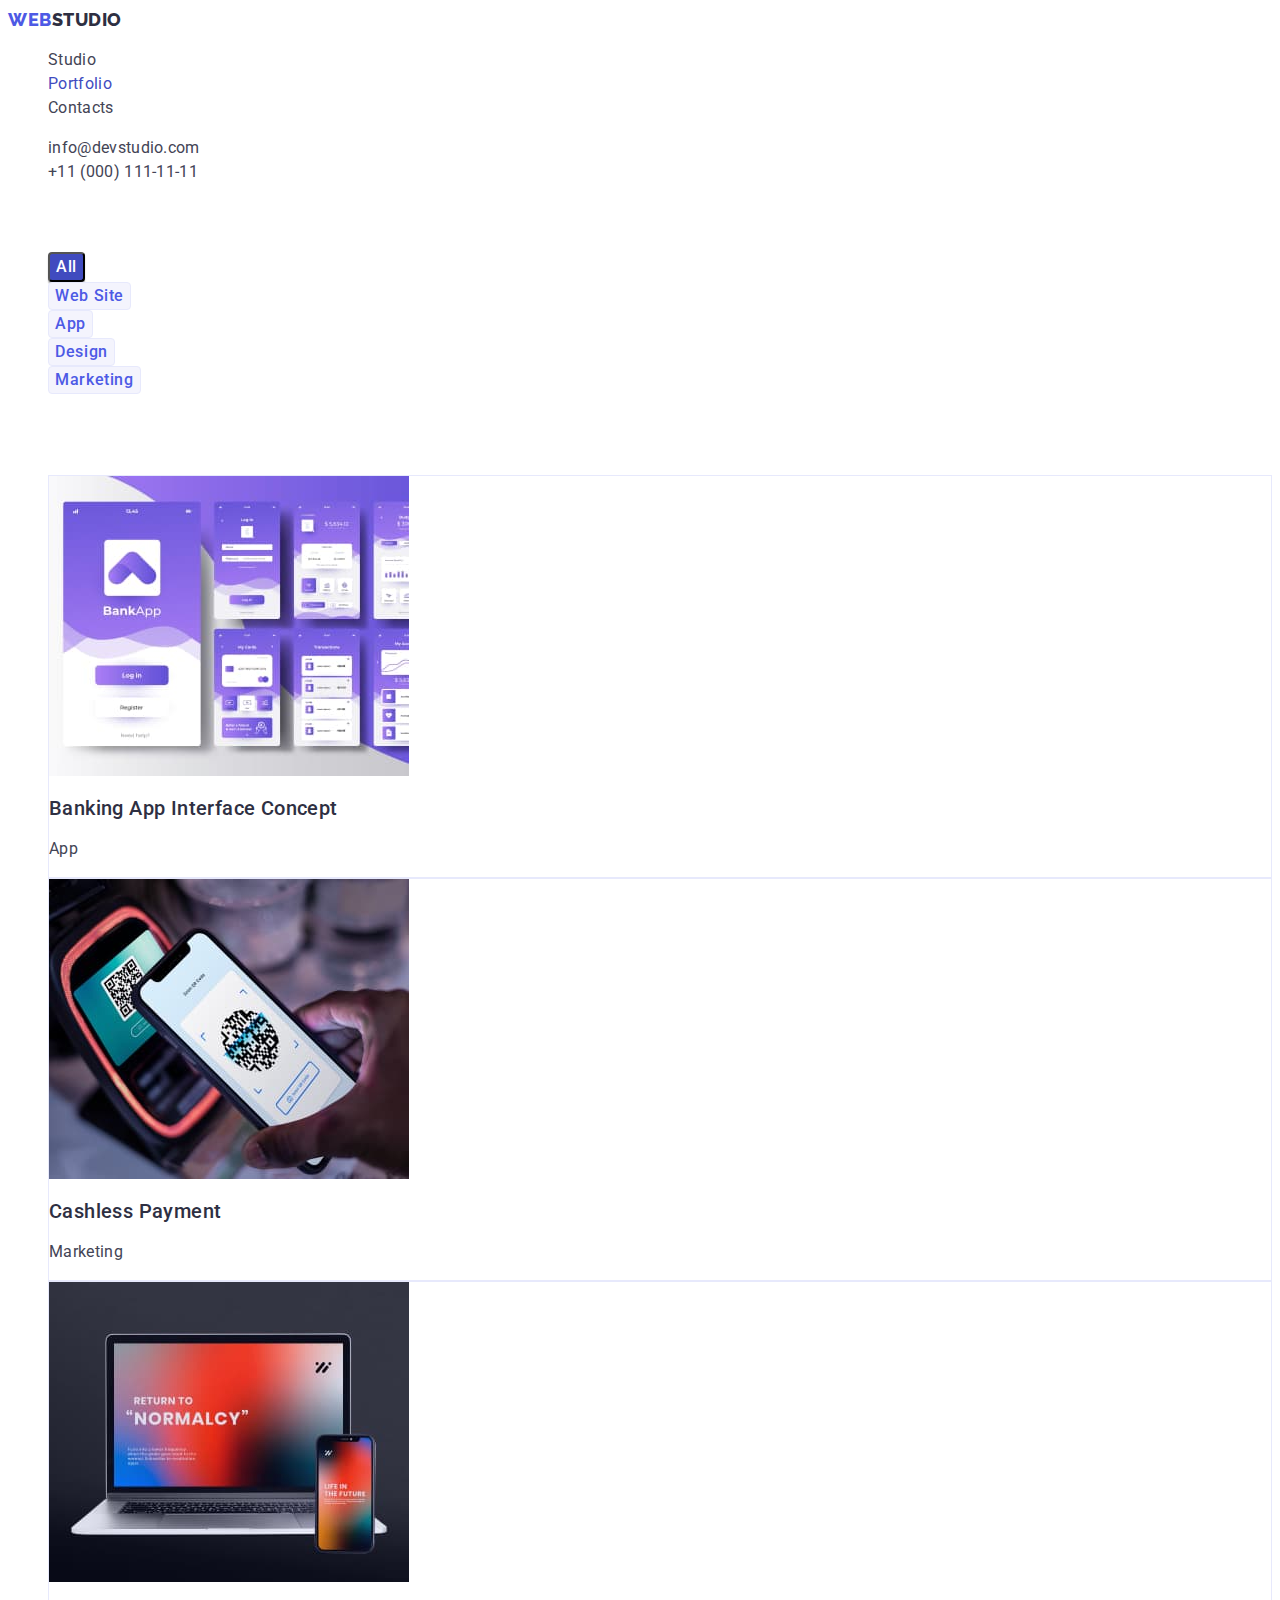
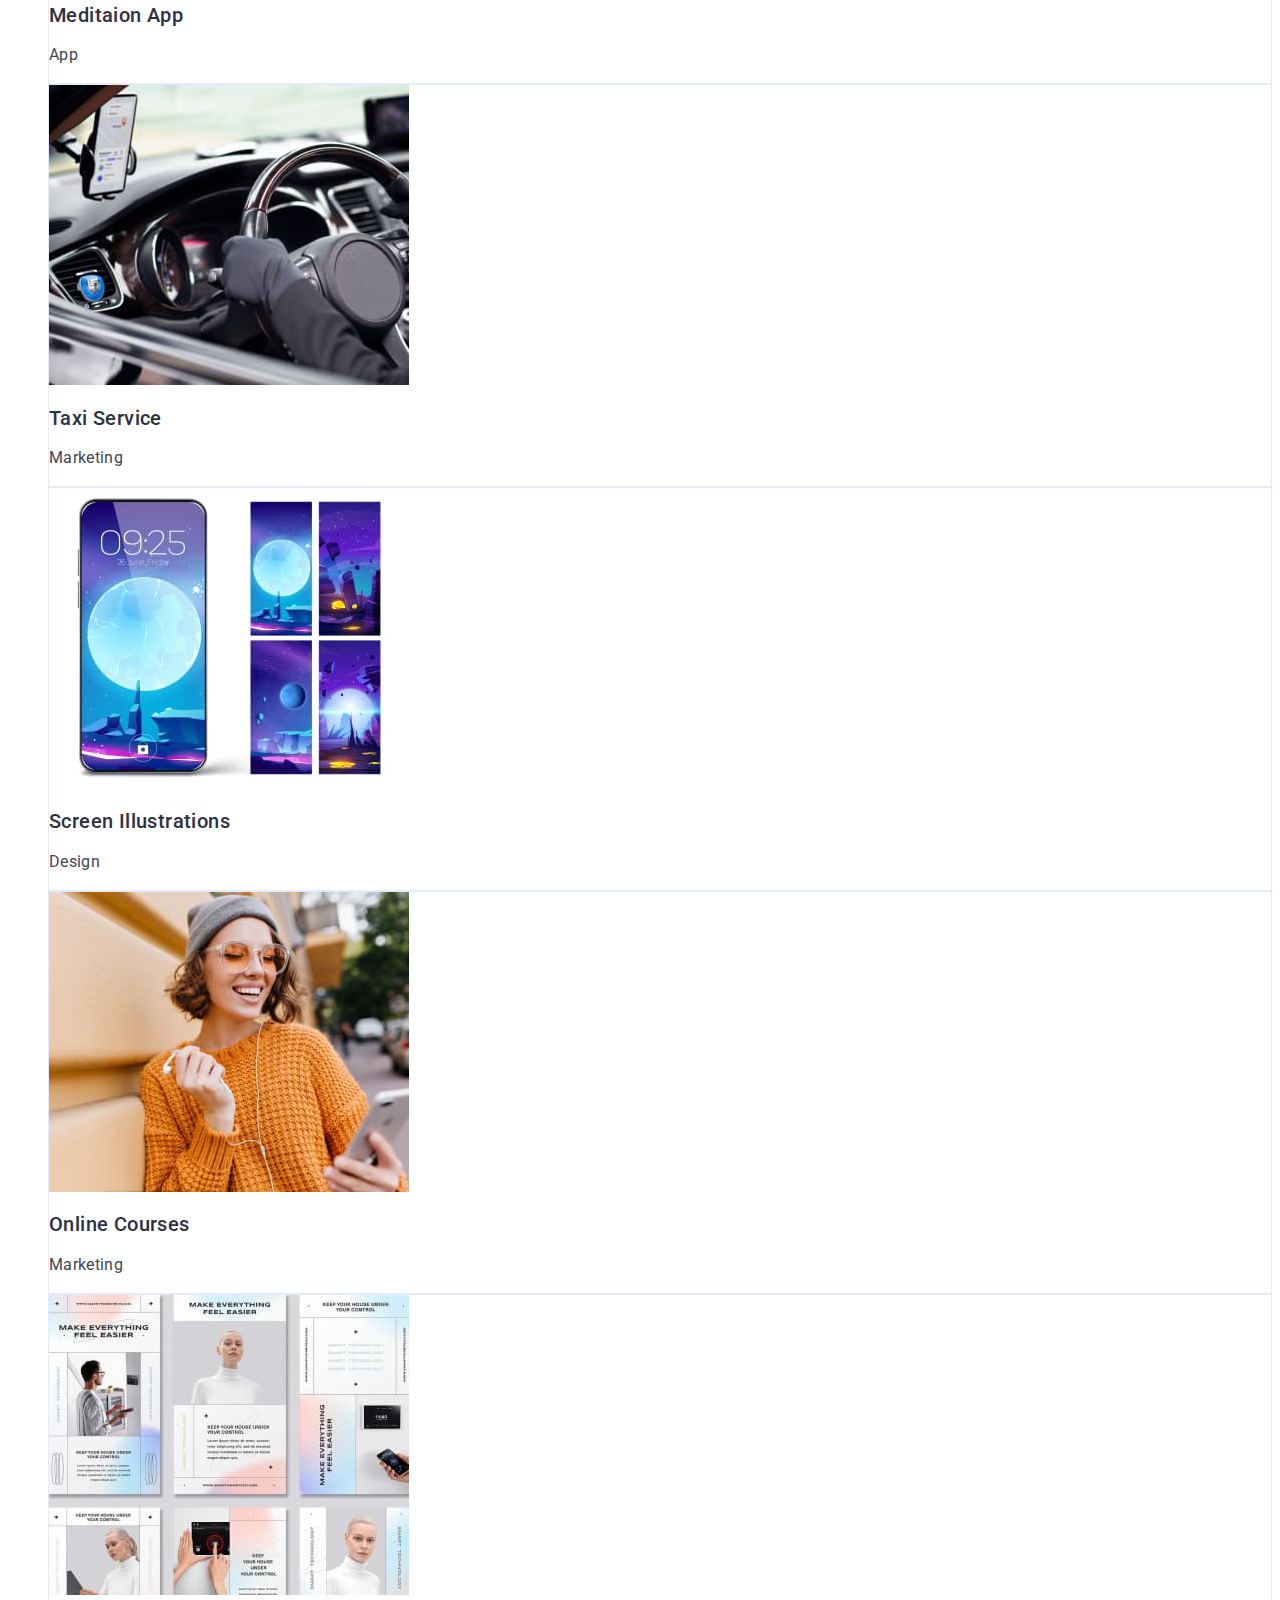
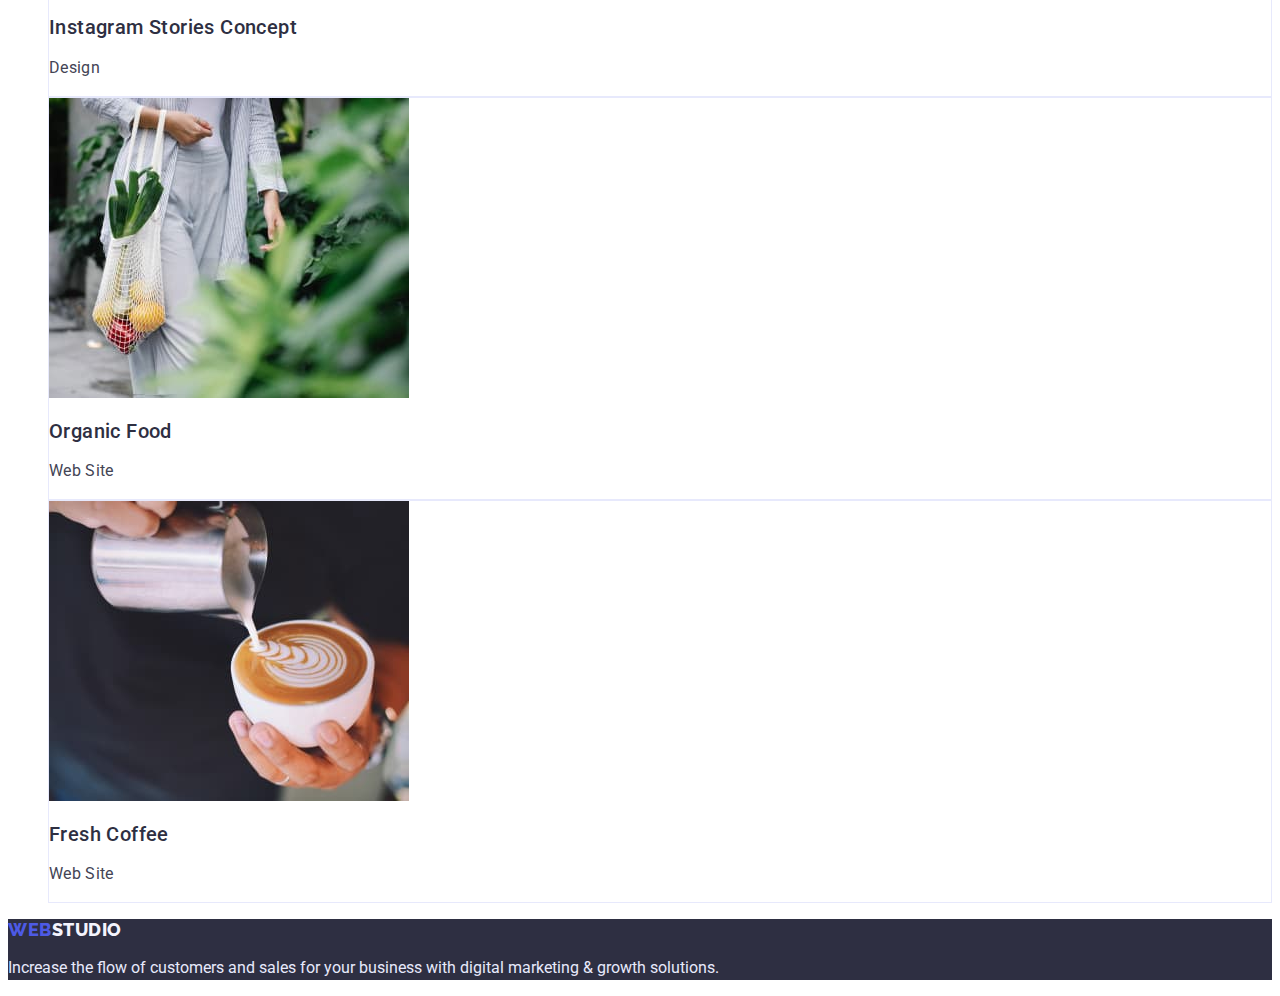
==== portfolio.html @ 33400b27 "finished hw-2" ====
<!DOCTYPE html>
<html lang="en">
  <head>
    <meta charset="UTF-8" />
    <meta http-equiv="X-UA-Compatible" content="IE=edge" />
    <meta name="viewport" content="width=device-width, initial-scale=1.0" />
    <title>Document</title>
    <link rel="preconnect" href="https://fonts.googleapis.com" />
    <link rel="preconnect" href="https://fonts.gstatic.com" crossorigin />
    <link
      href="https://fonts.googleapis.com/css2?family=Raleway:wght@800&family=Roboto:wght@400;500;700;900&display=swap"
      rel="stylesheet"
    />
    <link rel="stylesheet" href="./css/styles.css" />
  </head>
  <body>
    <!-- Header section -->
    <header class="header">
      <a class="header-logo logo link" href="./index.html"
        >Web<span class="span-header-logo">Studio</span></a
      >
      <nav class="header-nav">
        <ul class="header-list list">
          <li class="header-item">
            <a class="header-link link" href="./index.html">Studio</a>
          </li>
          <li class="header-item">
            <a class="header-link link current" href="./portfolio.html"
              >Portfolio</a
            >
          </li>
          <li class="header-item">
            <a class="header-link link" href="">Contacts</a>
          </li>
        </ul>
      </nav>
      <ul class="header-list list">
        <li class="header-item">
          <a class="header-contact link" href="mailto:info@devstudio.com">
            info@devstudio.com
          </a>
        </li>
        <li class="header-item">
          <a class="header-contact link" href="tel:+110001111111"
            >+11 (000) 111-11-11</a
          >
        </li>
      </ul>
    </header>
    <main>
      <!-- Filters section -->
      <section class="filters section">
        <!-- h2 will be hidden with css later -->
        <h2 class="filters-title">Filter buttons</h2>
        <ul class="filters-list list">
          <li class="filters-item">
            <button class="filters-btn-active btn" type="button">All</button>
          </li>
          <li class="filters-item">
            <button class="filters-btn btn" type="button">Web Site</button>
          </li>
          <li class="filters-item">
            <button class="filters-btn btn" type="button">App</button>
          </li>
          <li class="filters-item">
            <button class="filters-btn btn" type="button">Design</button>
          </li>
          <li class="filters-item">
            <button class="filters-btn btn" type="button">Marketing</button>
          </li>
        </ul>
      </section>
      <!-- Projects section -->
      <section class="projects section">
        <!-- h1 will be hidden with css later -->
        <h1 class="projects-main-title">Our projects</h1>
        <ul class="projects-list list">
          <li class="projects-item">
            <img
              class="projects-img"
              src="./images/projects/project-1.jpg"
              alt="project one"
              width="360"
              height="300"
            />
            <h2 class="projects-item-title title">
              Banking App Interface Concept
            </h2>
            <p class="projects-text">App</p>
          </li>
          <li class="projects-item">
            <img
              class="projects-img"
              src="./images/projects/project-2.jpg"
              alt="project two"
              width="360"
              height="300"
            />
            <h2 class="projects-item-title title">Cashless Payment</h2>
            <p class="projects-text">Marketing</p>
          </li>
          <li class="projects-item">
            <img
              class="projects-img"
              src="./images/projects/project-3.jpg"
              alt="project three"
              width="360"
              height="300"
            />
            <h2 class="projects-item-title title">Meditaion App</h2>
            <p class="projects-text">App</p>
          </li>
          <li class="projects-item">
            <img
              class="projects-img"
              src="./images/projects/project-4.jpg"
              alt="project four"
              width="360"
              height="300"
            />
            <h2 class="projects-item-title title">Taxi Service</h2>
            <p class="projects-text">Marketing</p>
          </li>
          <li class="projects-item">
            <img
              class="projects-img"
              src="./images/projects/project-5.jpg"
              alt="project five"
              width="360"
              height="300"
            />
            <h2 class="projects-item-title title">Screen Illustrations</h2>
            <p class="projects-text">Design</p>
          </li>
          <li class="projects-item">
            <img
              class="projects-img"
              src="./images/projects/project-6.jpg"
              alt="project six"
              width="360"
              height="300"
            />
            <h2 class="projects-item-title title">Online Courses</h2>
            <p class="projects-text">Marketing</p>
          </li>
          <li class="projects-item">
            <img
              class="projects-img"
              src="./images/projects/project-7.jpg"
              alt="project seven"
              width="360"
              height="300"
            />
            <h2 class="projects-item-title title">Instagram Stories Concept</h2>
            <p class="projects-text">Design</p>
          </li>
          <li class="projects-item">
            <img
              class="projects-img"
              src="./images/projects/project-8.jpg"
              alt="project eight"
              width="360"
              height="300"
            />
            <h2 class="projects-item-title title">Organic Food</h2>
            <p class="projects-text">Web Site</p>
          </li>
          <li class="projects-item">
            <img
              class="projects-img"
              src="./images/projects/project-9.jpg"
              alt="project nine"
              width="360"
              height="300"
            />
            <h2 class="projects-item-title title">Fresh Coffee</h2>
            <p class="projects-text">Web Site</p>
          </li>
        </ul>
      </section>
    </main>
    <!-- Footer section -->
    <footer class="footer">
      <a class="footer-logo logo link" href="./index.html"
        >Web<span class="span-footer-logo">Studio</span></a
      >
      <p class="footer-text">
        Increase the flow of customers and sales for your business with digital
        marketing & growth solutions.
      </p>
    </footer>
  </body>
</html>
---- css/styles.css ----
:root {
  /* Font */
  --main-font: "Roboto", sans-serif;
  --secondary-font: "Raleway", sans-serif;
  --font-weight-500: 500;
  --font-weight-800: 800;
  --font-size-16: 16px;

  /* Text colors */
  --dark-text-cl: #2e2f42;
  --body-text-cl: #434455;
  --subtitle-text-cl: #8e8f99;
  --primary-brand-txt-cl: #4d5ae5;
  --white-txt-cl: #ffffff;

  /* Background colors */

  --pressed-state-bg-cl: #404bbf;
  --success-bg-cl: #31d0aa;
  --accent-bg-cl: #e7e9fc;
  --light-bg-cl: #f4f4fd;
  --modal-overlay-bg-cl: #2e2f42;
  --hero-bg-cl: #2e2f42;

  /* Others */
}

/* Base styles */
body {
  font-family: var(--main-font);
  color: var(--body-text-cl);
  background-color: var(--white-txt-cl);
}

.list {
  list-style: none;
}
.link {
  text-decoration: none;
  color: currentColor;
}
/* .link:hover,
.link:focus {
  text-decoration: underline;
  color: var(--pressed-state-bg-cl);
} */
.logo {
  font-family: var(--secondary-font);
  font-weight: var(--font-weight-800);
  font-size: 18px;

  letter-spacing: 0.03em;
  text-transform: uppercase;

  color: var(--primary-brand-txt-cl);
}
.title {
  letter-spacing: 0.02em;
  text-transform: capitalize;
  color: var(--dark-text-cl);
}
.btn {
  font-family: inherit;
  font-size: var(--font-size-16);
  font-weight: var(--font-weight-500);
  letter-spacing: 0.04em;
  cursor: pointer;
}
.current {
  color: var(--pressed-state-bg-cl);
}
.section {
}

/* Header section */
.header {
}
.header-logo {
  line-height: calc(24 / 18);
}
.span-header-logo {
  color: var(--dark-text-cl);
}
.header-nav {
}
.header-list {
}
.header-item {
  font-size: var(--font-size-16);
  line-height: calc(24 / 16);
  letter-spacing: 0.02em;
}
.header-link {
}
.header-link:hover,
.header-link:focus {
  text-decoration: underline;
  color: var(--pressed-state-bg-cl);
}
.header-contact {
}
.header-contact:hover,
.header-contact:focus {
  color: var(--pressed-state-bg-cl);
}

/* Hero section */
.hero {
  background-color: var(--hero-bg-cl);
}
.hero-main-title {
  font-size: 56px;
  line-height: calc(60 / 56);

  letter-spacing: 0.02em;

  color: var(--white-txt-cl);
}
.hero-btn {
  background-color: var(--primary-brand-txt-cl);
  box-shadow: 0px 4px 4px rgba(0, 0, 0, 0.15);
  border-radius: 4px;

  line-height: calc(24 / 16);

  color: var(--white-txt-cl);
}
.hero-btn:hover,
.hero.btn:focus {
  background-color: var(--pressed-state-bg-cl);
}

/* About section */
.about {
}
.about-title {
  opacity: 0;
}
.about-list {
}
.about-item {
}
.about-item-title {
  font-weight: var(--font-weight-500);
  font-size: 20px;
  line-height: calc(24 / 20);
}
.about-text {
  font-size: var(--font-size-16);
  line-height: calc(24 / 16);

  letter-spacing: 0.02em;
}

/* Our service section  */
.service {
}
.service-title {
  font-size: 36px;
  line-height: calc(40 / 36);
}
.service-list {
}
.service-item {
  background-color: linear-gradient(
    0deg,
    rgba(77, 90, 229, 0.1),
    rgba(77, 90, 229, 0.1)
  );
  background-blend-mode: soft-light, normal;

  border: 1px solid var(--accent-bg-cl);
}
.service-img {
}

/* Our team section */
.team {
  background-color: var(--accent-bg-cl);
}
.team-title {
  font-size: 36px;
  line-height: calc(40 / 36);
}
.team-list {
}
.team-item {
  background-color: var(--white-txt-cl);
  box-shadow: 0px 1px 6px rgba(46, 47, 66, 0.08),
    0px 1px 1px rgba(46, 47, 66, 0.16), 0px 2px 1px rgba(46, 47, 66, 0.08);
  border-radius: 0px 0px 4px 4px;
}
.team-img {
}
.team-item-title {
  font-weight: var(--font-weight-500);
  font-size: 20px;
  line-height: calc(24 / 20);
}
.team-text {
  font-size: var(--font-size-16);
  line-height: calc(24 / 16);
}

/* Footer section */
.footer {
  background-color: var(--dark-text-cl);
}
.footer-logo {
  line-height: calc(21 / 18);
}
.span-footer-logo {
  color: var(--light-bg-cl);
}
.footer-text {
  font-size: var(--font-size-16);
  line-height: calc(24 / 16);

  color: var(--accent-bg-cl);
}

/* Portfolio */
/* Filters section */
.filters {
}
.filters-title {
  opacity: 0;
}
.filters-list {
}
.filters-item {
}
.filters-btn-active {
  background-color: var(--pressed-state-bg-cl);
  box-shadow: 0px 3px 1px rgba(0, 0, 0, 0.1), 0px 2px 1px rgba(0, 0, 0, 0.08),
    0px 2px 2px rgba(0, 0, 0, 0.12);
  border-radius: 4px;

  line-height: calc(24 / 16);

  color: var(--white-txt-cl);
}
.filters-btn {
  background-color: var(--light-bg-cl);

  border: 1px solid var(--accent-bg-cl);
  border-radius: 4px;

  line-height: calc(24 / 16);

  color: var(--primary-brand-txt-cl);
}

/* Projects section  */
.projects {
}
.projects-main-title {
  opacity: 0;
}
.projects-list {
}
.projects-item {
  border: 1px solid var(--accent-bg-cl);
}
.projects-img {
}
.projects-item-title {
  font-weight: var(--font-weight-500);
  font-size: 20px;
  line-height: calc(24 / 20);
}
.projects-text {
  font-size: var(--font-size-16);
  line-height: calc(24 / 16);

  letter-spacing: 0.02em;
}
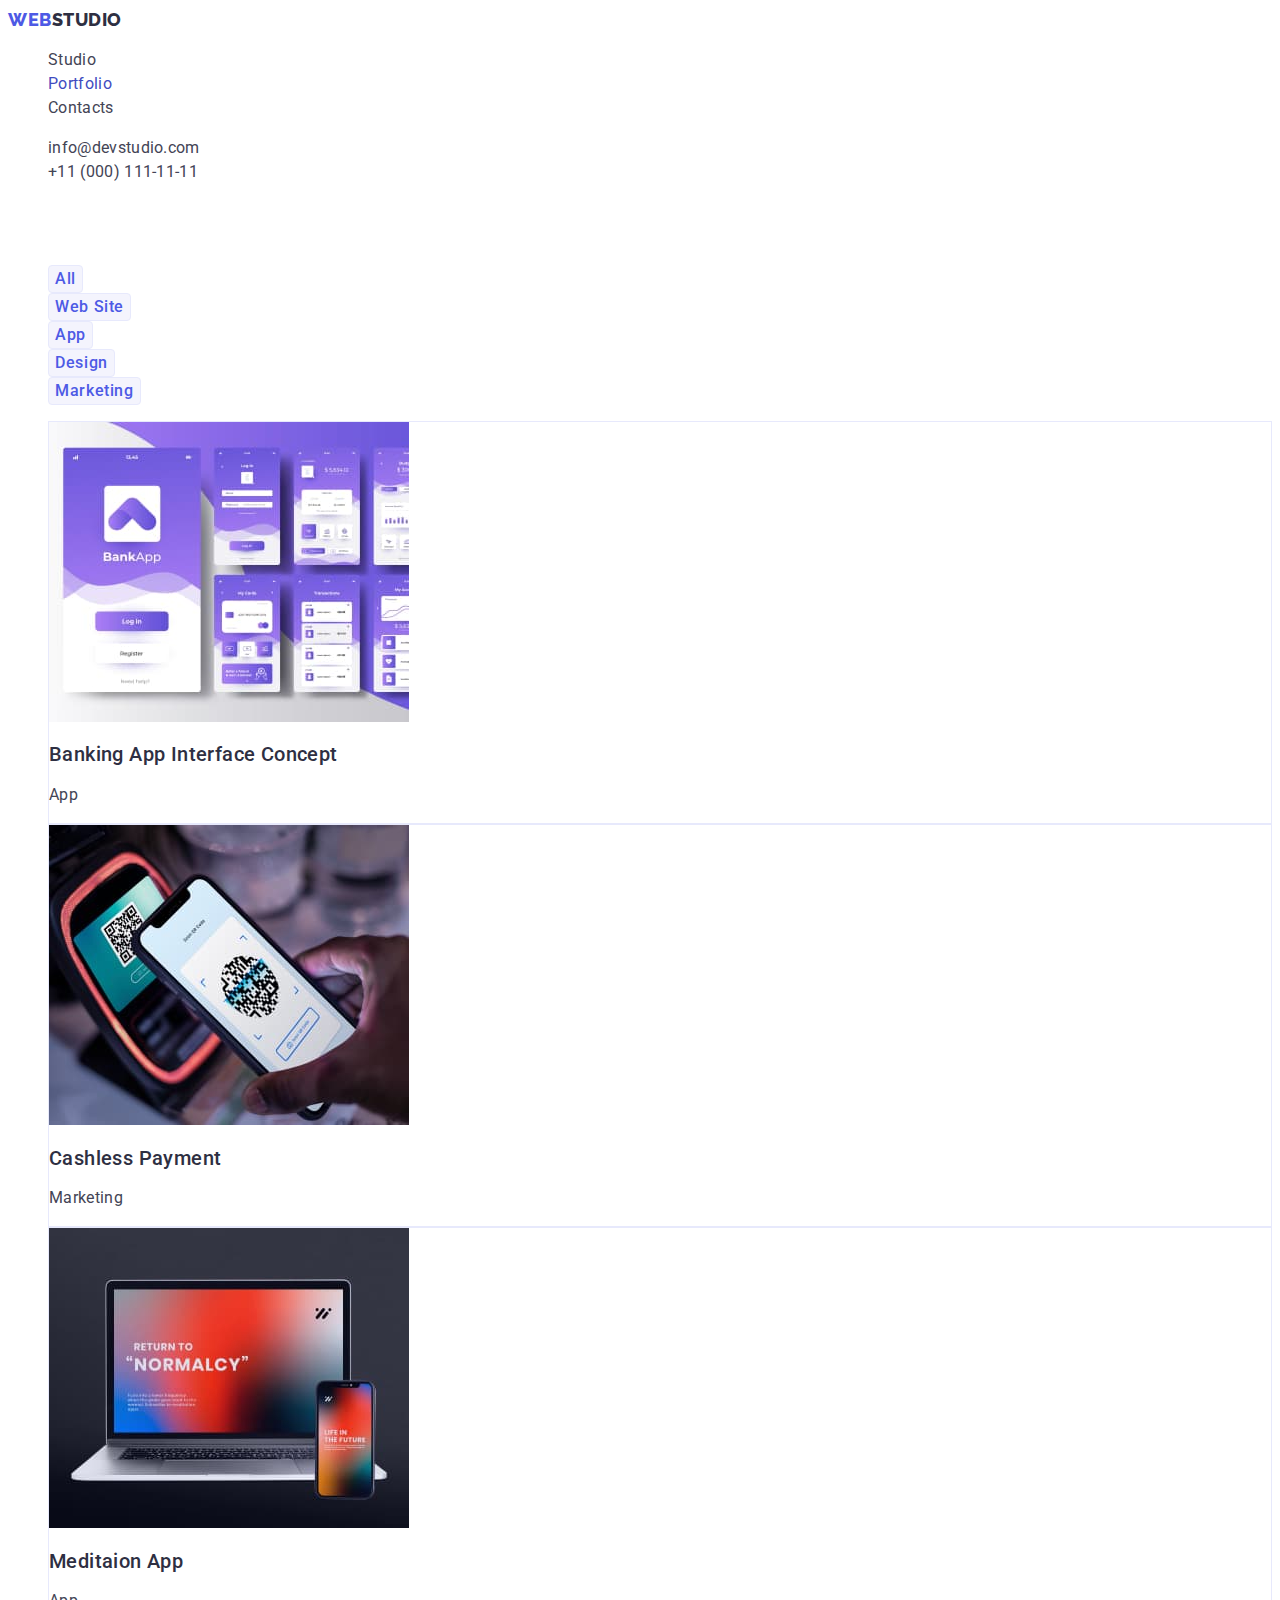
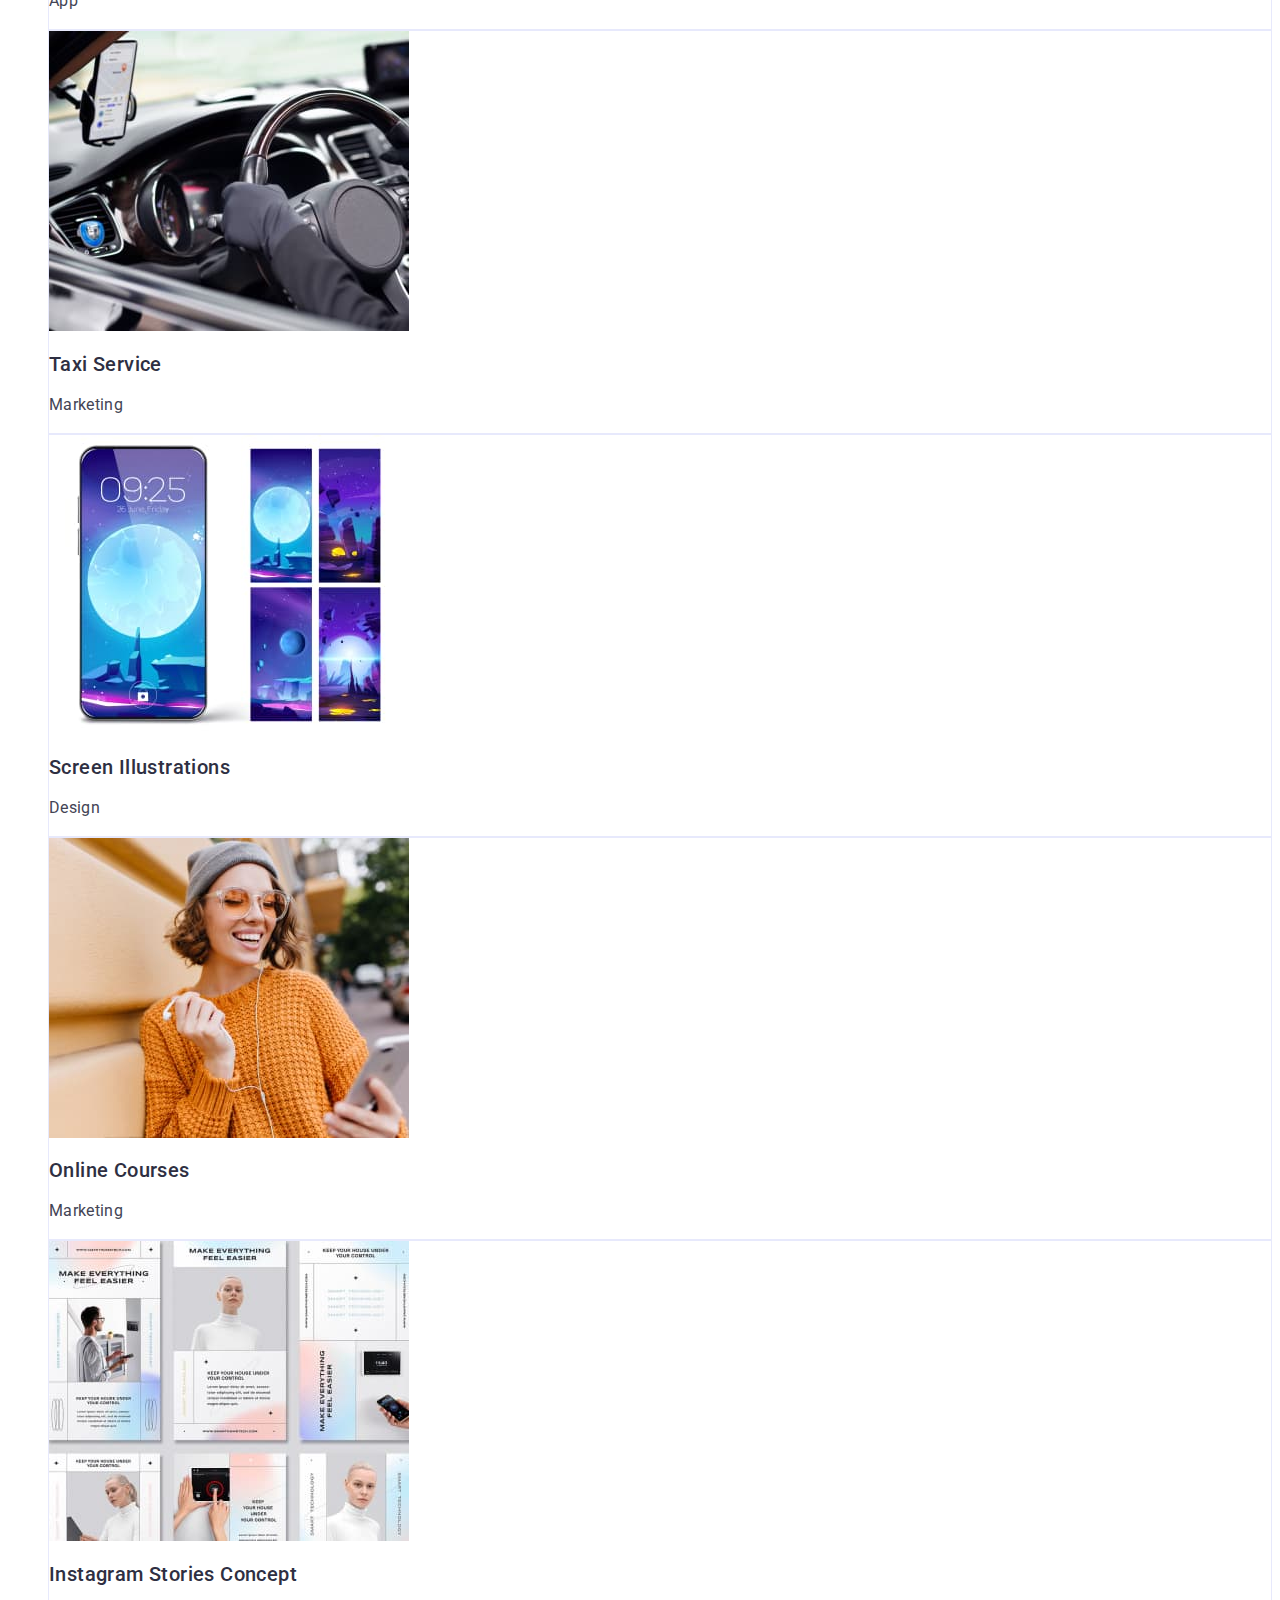
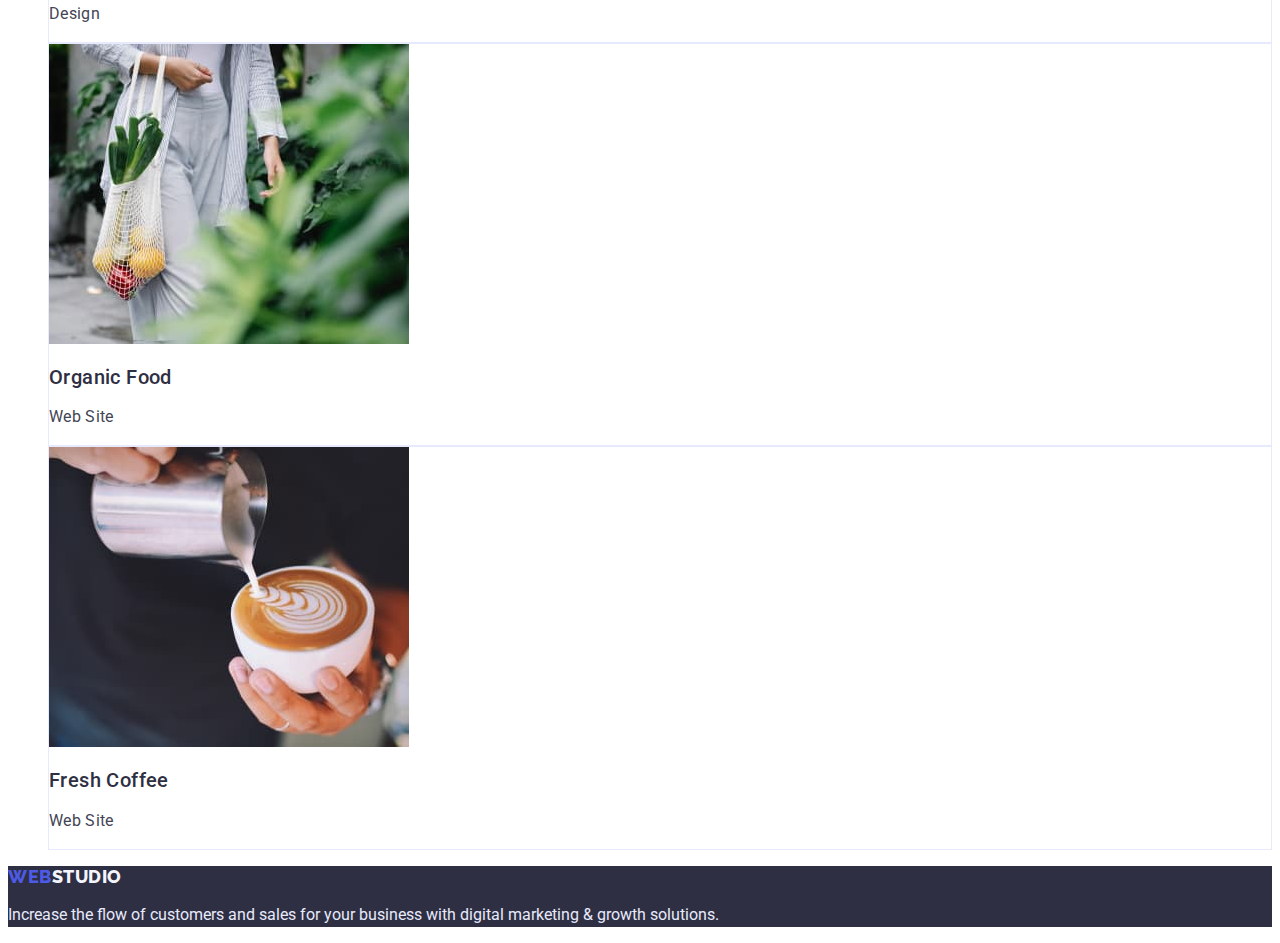
==== commit 80a1078b: "change hw-2" ====
--- a/portfolio.html
+++ b/portfolio.html
@@ -48,133 +48,151 @@
       </ul>
     </header>
     <main>
-      <!-- Filters section -->
-      <section class="filters section">
-        <!-- h2 will be hidden with css later -->
-        <h2 class="filters-title">Filter buttons</h2>
-        <ul class="filters-list list">
-          <li class="filters-item">
-            <button class="filters-btn-active btn" type="button">All</button>
-          </li>
-          <li class="filters-item">
-            <button class="filters-btn btn" type="button">Web Site</button>
-          </li>
-          <li class="filters-item">
-            <button class="filters-btn btn" type="button">App</button>
-          </li>
-          <li class="filters-item">
-            <button class="filters-btn btn" type="button">Design</button>
-          </li>
-          <li class="filters-item">
-            <button class="filters-btn btn" type="button">Marketing</button>
-          </li>
-        </ul>
-      </section>
       <!-- Projects section -->
       <section class="projects section">
         <!-- h1 will be hidden with css later -->
         <h1 class="projects-main-title">Our projects</h1>
+
+        <ul class="filters-list list">
+          <li class="filters-item">
+            <button class="filters-btn btn" type="button">All</button>
+          </li>
+          <li class="filters-item">
+            <button class="filters-btn btn" type="button">Web Site</button>
+          </li>
+          <li class="filters-item">
+            <button class="filters-btn btn" type="button">App</button>
+          </li>
+          <li class="filters-item">
+            <button class="filters-btn btn" type="button">Design</button>
+          </li>
+          <li class="filters-item">
+            <button class="filters-btn btn" type="button">Marketing</button>
+          </li>
+        </ul>
+
         <ul class="projects-list list">
           <li class="projects-item">
-            <img
-              class="projects-img"
-              src="./images/projects/project-1.jpg"
-              alt="project one"
-              width="360"
-              height="300"
-            />
-            <h2 class="projects-item-title title">
-              Banking App Interface Concept
-            </h2>
-            <p class="projects-text">App</p>
-          </li>
-          <li class="projects-item">
-            <img
-              class="projects-img"
-              src="./images/projects/project-2.jpg"
-              alt="project two"
-              width="360"
-              height="300"
-            />
-            <h2 class="projects-item-title title">Cashless Payment</h2>
-            <p class="projects-text">Marketing</p>
-          </li>
-          <li class="projects-item">
-            <img
-              class="projects-img"
-              src="./images/projects/project-3.jpg"
-              alt="project three"
-              width="360"
-              height="300"
-            />
-            <h2 class="projects-item-title title">Meditaion App</h2>
-            <p class="projects-text">App</p>
-          </li>
-          <li class="projects-item">
-            <img
-              class="projects-img"
-              src="./images/projects/project-4.jpg"
-              alt="project four"
-              width="360"
-              height="300"
-            />
-            <h2 class="projects-item-title title">Taxi Service</h2>
-            <p class="projects-text">Marketing</p>
-          </li>
-          <li class="projects-item">
-            <img
-              class="projects-img"
-              src="./images/projects/project-5.jpg"
-              alt="project five"
-              width="360"
-              height="300"
-            />
-            <h2 class="projects-item-title title">Screen Illustrations</h2>
-            <p class="projects-text">Design</p>
-          </li>
-          <li class="projects-item">
-            <img
-              class="projects-img"
-              src="./images/projects/project-6.jpg"
-              alt="project six"
-              width="360"
-              height="300"
-            />
-            <h2 class="projects-item-title title">Online Courses</h2>
-            <p class="projects-text">Marketing</p>
-          </li>
-          <li class="projects-item">
-            <img
-              class="projects-img"
-              src="./images/projects/project-7.jpg"
-              alt="project seven"
-              width="360"
-              height="300"
-            />
-            <h2 class="projects-item-title title">Instagram Stories Concept</h2>
-            <p class="projects-text">Design</p>
-          </li>
-          <li class="projects-item">
-            <img
-              class="projects-img"
-              src="./images/projects/project-8.jpg"
-              alt="project eight"
-              width="360"
-              height="300"
-            />
-            <h2 class="projects-item-title title">Organic Food</h2>
-            <p class="projects-text">Web Site</p>
-          </li>
-          <li class="projects-item">
-            <img
-              class="projects-img"
-              src="./images/projects/project-9.jpg"
-              alt="project nine"
-              width="360"
-              height="300"
-            />
-            <h2 class="projects-item-title title">Fresh Coffee</h2>
-            <p class="projects-text">Web Site</p>
+            <a class="project-link link" href="">
+              <img
+                class="projects-img"
+                src="./images/projects/project-1.jpg"
+                alt="project one"
+                width="360"
+                height="300"
+              />
+              <h2 class="projects-item-title title">
+                Banking App Interface Concept
+              </h2>
+              <p class="projects-text">App</p>
+            </a>
+          </li>
+
+          <li class="projects-item">
+            <a class="project-link link" href="">
+              <img
+                class="projects-img"
+                src="./images/projects/project-2.jpg"
+                alt="project two"
+                width="360"
+                height="300"
+              />
+              <h2 class="projects-item-title title">Cashless Payment</h2>
+              <p class="projects-text">Marketing</p>
+            </a>
+          </li>
+          <li class="projects-item">
+            <a class="project-link link" href="">
+              <img
+                class="projects-img"
+                src="./images/projects/project-3.jpg"
+                alt="project three"
+                width="360"
+                height="300"
+              />
+              <h2 class="projects-item-title title">Meditaion App</h2>
+              <p class="projects-text">App</p>
+            </a>
+          </li>
+          <li class="projects-item">
+            <a class="project-link link" href="">
+              <img
+                class="projects-img"
+                src="./images/projects/project-4.jpg"
+                alt="project four"
+                width="360"
+                height="300"
+              />
+              <h2 class="projects-item-title title">Taxi Service</h2>
+              <p class="projects-text">Marketing</p>
+            </a>
+          </li>
+          <li class="projects-item">
+            <a class="project-link link" href="">
+              <img
+                class="projects-img"
+                src="./images/projects/project-5.jpg"
+                alt="project five"
+                width="360"
+                height="300"
+              />
+              <h2 class="projects-item-title title">Screen Illustrations</h2>
+              <p class="projects-text">Design</p>
+            </a>
+          </li>
+          <li class="projects-item">
+            <a class="project-link link" href="">
+              <img
+                class="projects-img"
+                src="./images/projects/project-6.jpg"
+                alt="project six"
+                width="360"
+                height="300"
+              />
+              <h2 class="projects-item-title title">Online Courses</h2>
+              <p class="projects-text">Marketing</p>
+            </a>
+          </li>
+          <li class="projects-item">
+            <a class="project-link link" href="">
+              <img
+                class="projects-img"
+                src="./images/projects/project-7.jpg"
+                alt="project seven"
+                width="360"
+                height="300"
+              />
+              <h2 class="projects-item-title title">
+                Instagram Stories Concept
+              </h2>
+              <p class="projects-text">Design</p>
+            </a>
+          </li>
+          <li class="projects-item">
+            <a class="project-link link" href="">
+              <img
+                class="projects-img"
+                src="./images/projects/project-8.jpg"
+                alt="project eight"
+                width="360"
+                height="300"
+              />
+              <h2 class="projects-item-title title">Organic Food</h2>
+              <p class="projects-text">Web Site</p>
+            </a>
+          </li>
+          <li class="projects-item">
+            <a class="project-link link" href="">
+              <img
+                class="projects-img"
+                src="./images/projects/project-9.jpg"
+                alt="project nine"
+                width="360"
+                height="300"
+              />
+              <h2 class="projects-item-title title">Fresh Coffee</h2>
+              <p class="projects-text">Web Site</p>
+            </a>
           </li>
         </ul>
       </section>
--- a/css/styles.css
+++ b/css/styles.css
@@ -39,11 +39,6 @@
   text-decoration: none;
   color: currentColor;
 }
-/* .link:hover,
-.link:focus {
-  text-decoration: underline;
-  color: var(--pressed-state-bg-cl);
-} */
 .logo {
   font-family: var(--secondary-font);
   font-weight: var(--font-weight-800);
@@ -94,7 +89,6 @@
 }
 .header-link:hover,
 .header-link:focus {
-  text-decoration: underline;
   color: var(--pressed-state-bg-cl);
 }
 .header-contact {
@@ -220,38 +214,31 @@
 }
 
 /* Portfolio */
-/* Filters section */
-.filters {
-}
-.filters-title {
-  opacity: 0;
-}
+/* Projects section  */
+
 .filters-list {
 }
 .filters-item {
 }
-.filters-btn-active {
+
+.filters-btn {
+  background-color: var(--light-bg-cl);
+
+  border: 1px solid var(--accent-bg-cl);
+  border-radius: 4px;
+
+  line-height: calc(24 / 16);
+
+  color: var(--primary-brand-txt-cl);
+}
+.filters-btn:hover,
+.filters-btn:focus {
   background-color: var(--pressed-state-bg-cl);
   box-shadow: 0px 3px 1px rgba(0, 0, 0, 0.1), 0px 2px 1px rgba(0, 0, 0, 0.08),
     0px 2px 2px rgba(0, 0, 0, 0.12);
-  border-radius: 4px;
-
-  line-height: calc(24 / 16);
-
   color: var(--white-txt-cl);
 }
-.filters-btn {
-  background-color: var(--light-bg-cl);
-
-  border: 1px solid var(--accent-bg-cl);
-  border-radius: 4px;
-
-  line-height: calc(24 / 16);
-
-  color: var(--primary-brand-txt-cl);
-}
-
-/* Projects section  */
+
 .projects {
 }
 .projects-main-title {
@@ -262,6 +249,8 @@
 .projects-item {
   border: 1px solid var(--accent-bg-cl);
 }
+.project-link {
+}
 .projects-img {
 }
 .projects-item-title {
